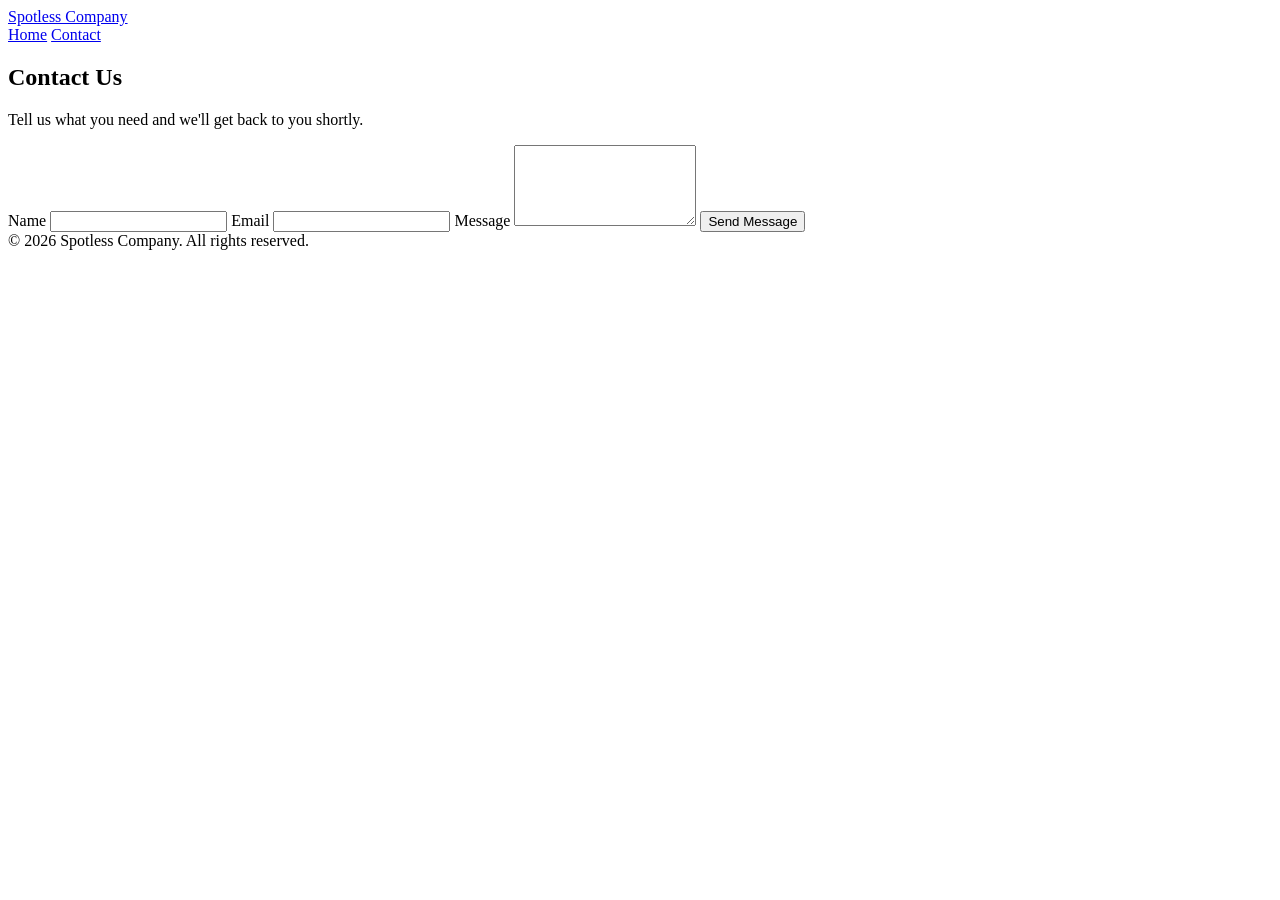
==== contact.html @ 9b99438a "add contact.html" ====
<!DOCTYPE html>
<html lang="en">
<head>
  <meta charset="UTF-8">
  <meta name="viewport" content="width=device-width, initial-scale=1.0">
  <title>Spotless Company - Contact</title>
  <link rel="stylesheet" href="style.css">
</head>
<body>
  <nav>
    <a class="brand" href="index.html">Spotless Company</a>
    <div class="links">
      <a href="index.html">Home</a>
      <a href="contact.html">Contact</a>
    </div>
  </nav>

  <main>
    <section class="contact">
      <h1>Contact Us</h1>
      <p>Tell us what you need and we'll get back to you shortly.</p>

      <form action="https://formspree.io/f/你的ID" method="POST">
        <label>Name
          <input type="text" name="name" required>
        </label>
        <label>Email
          <input type="email" name="email" required>
        </label>
        <label>Message
          <textarea name="message" rows="5" required></textarea>
        </label>
        <button type="submit">Send Message</button>
      </form>
    </section>
  </main>

  <footer>© 2026 Spotless Company. All rights reserved.</footer>
</body>
</html>
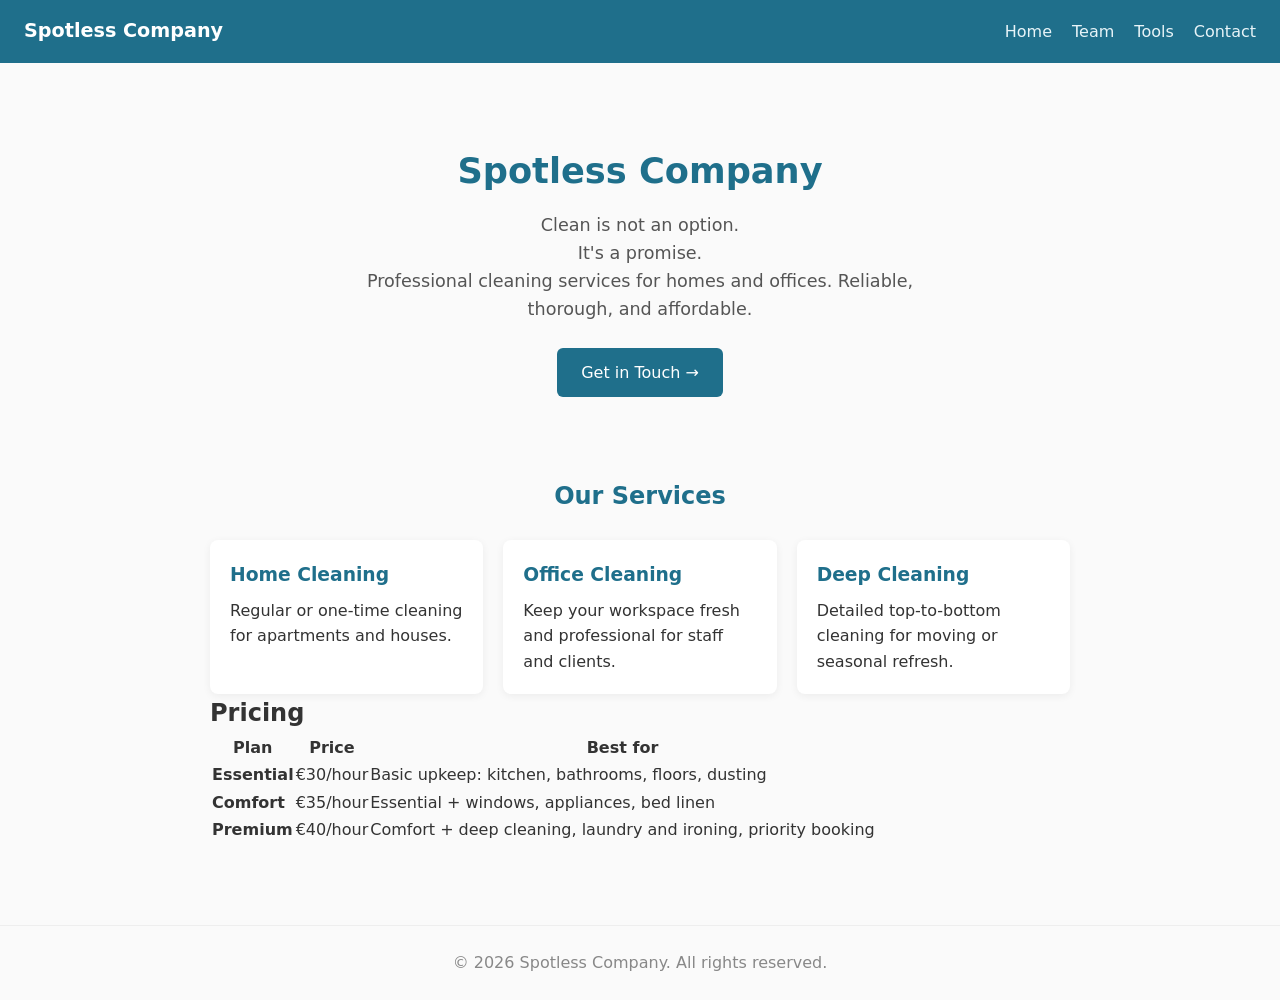
==== commit a040888b: "Update contact.html" ====
--- a/contact.html
+++ b/contact.html
@@ -3,7 +3,7 @@
 <head>
   <meta charset="UTF-8">
   <meta name="viewport" content="width=device-width, initial-scale=1.0">
-  <title>Spotless Company - Contact</title>
+  <title>Spotless Company - Home</title>
   <link rel="stylesheet" href="style.css">
 </head>
 <body>
@@ -11,27 +11,66 @@
     <a class="brand" href="index.html">Spotless Company</a>
     <div class="links">
       <a href="index.html">Home</a>
+      <a href="team.html">Team</a>
+      <a href="tools.html">Tools</a>
       <a href="contact.html">Contact</a>
     </div>
   </nav>
 
   <main>
-    <section class="contact">
-      <h1>Contact Us</h1>
-      <p>Tell us what you need and we'll get back to you shortly.</p>
+    <section class="hero">
+      <h1>Spotless Company</h1>
+      <p class="slogan">Clean is not an option.<br>It's a promise.</p>
+      <p>Professional cleaning services for homes and offices. Reliable, thorough, and affordable.</p>
+      <a href="contact.html" class="btn">Get in Touch →</a>
+    </section>
 
-      <form action="https://formspree.io/f/你的ID" method="POST">
-        <label>Name
-          <input type="text" name="name" required>
-        </label>
-        <label>Email
-          <input type="email" name="email" required>
-        </label>
-        <label>Message
-          <textarea name="message" rows="5" required></textarea>
-        </label>
-        <button type="submit">Send Message</button>
-      </form>
+    <section class="services">
+      <h2>Our Services</h2>
+      <div class="cards">
+        <div class="card">
+          <h3>Home Cleaning</h3>
+          <p>Regular or one-time cleaning for apartments and houses.</p>
+        </div>
+        <div class="card">
+          <h3>Office Cleaning</h3>
+          <p>Keep your workspace fresh and professional for staff and clients.</p>
+        </div>
+        <div class="card">
+          <h3>Deep Cleaning</h3>
+          <p>Detailed top-to-bottom cleaning for moving or seasonal refresh.</p>
+        </div>
+      </div>
+    </section>
+
+    <section class="pricing">
+      <h2>Pricing</h2>
+      <table class="price-table">
+        <thead>
+          <tr>
+            <th>Plan</th>
+            <th>Price</th>
+            <th>Best for</th>
+          </tr>
+        </thead>
+        <tbody>
+          <tr>
+            <td><strong>Essential</strong></td>
+            <td>€30/hour</td>
+            <td>Basic upkeep: kitchen, bathrooms, floors, dusting</td>
+          </tr>
+          <tr>
+            <td><strong>Comfort</strong></td>
+            <td>€35/hour</td>
+            <td>Essential + windows, appliances, bed linen</td>
+          </tr>
+          <tr>
+            <td><strong>Premium</strong></td>
+            <td>€40/hour</td>
+            <td>Comfort + deep cleaning, laundry and ironing, priority booking</td>
+          </tr>
+        </tbody>
+      </table>
     </section>
   </main>
 
--- a/style.css
+++ b/style.css
@@ -0,0 +1,61 @@
+* { box-sizing: border-box; margin: 0; padding: 0; }
+body { font-family: system-ui, sans-serif; line-height: 1.6; color: #333; background: #fafafa; }
+
+nav {
+  display: flex; justify-content: space-between; align-items: center;
+  padding: 16px 24px; background: #1f6f8b;
+}
+nav .brand { color: #fff; font-weight: 700; font-size: 1.2rem; text-decoration: none; }
+nav .links { display: flex; gap: 20px; }
+nav .links a { color: #e8f4f8; text-decoration: none; }
+nav .links a:hover { text-decoration: underline; }
+
+main { max-width: 900px; margin: 0 auto; padding: 40px 20px; }
+
+.hero { text-align: center; padding: 40px 0 20px; }
+.hero h1 { font-size: 2.2rem; margin-bottom: 12px; color: #1f6f8b; }
+.hero p { font-size: 1.1rem; color: #555; max-width: 600px; margin: 0 auto; }
+
+.btn {
+  display: inline-block; margin-top: 24px; padding: 12px 24px;
+  background: #1f6f8b; color: #fff; text-decoration: none; border-radius: 6px;
+}
+.btn:hover { background: #17576e; }
+
+.services { margin-top: 60px; }
+.services h2 { text-align: center; margin-bottom: 24px; color: #1f6f8b; }
+.cards { display: flex; gap: 20px; flex-wrap: wrap; }
+.card {
+  flex: 1 1 240px; background: #fff; padding: 20px;
+  border-radius: 8px; box-shadow: 0 2px 8px rgba(0,0,0,0.06);
+}
+.card h3 { margin-bottom: 8px; color: #1f6f8b; }
+
+.contact { max-width: 600px; margin: 0 auto; }
+.contact h1 { color: #1f6f8b; margin-bottom: 8px; }
+.contact p { color: #555; margin-bottom: 8px; }
+
+form { display: flex; flex-direction: column; gap: 16px; margin-top: 24px; }
+label { display: flex; flex-direction: column; gap: 6px; font-weight: 600; }
+input, textarea {
+  padding: 10px; border: 1px solid #ccc; border-radius: 6px;
+  font-size: 16px; font-family: inherit;
+}
+input:focus, textarea:focus { outline: none; border-color: #1f6f8b; }
+button {
+  padding: 12px; background: #27ae60; color: #fff;
+  border: none; border-radius: 6px; font-size: 16px; cursor: pointer;
+}
+button:hover { background: #219150; }
+
+footer {
+  text-align: center; padding: 24px; color: #888;
+  border-top: 1px solid #eee; margin-top: 40px;
+}
+
+@media (max-width: 600px) {
+  nav { flex-direction: column; align-items: flex-start; gap: 8px; }
+  main { padding: 24px 16px; }
+  .hero h1 { font-size: 1.8rem; }
+  .cards { flex-direction: column; }
+}
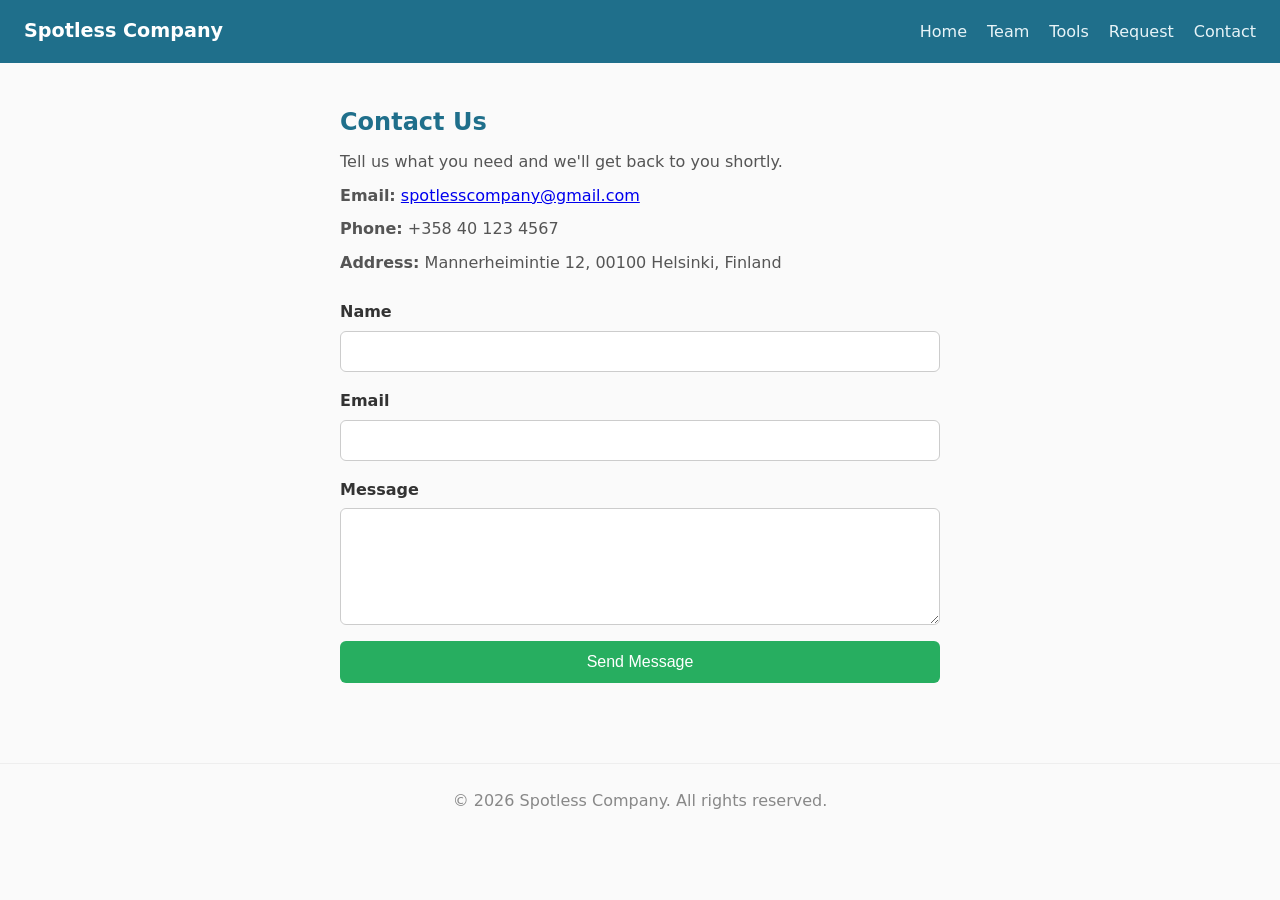
==== commit 3c7202a6: "Update contact.html" ====
--- a/contact.html
+++ b/contact.html
@@ -3,7 +3,7 @@
 <head>
   <meta charset="UTF-8">
   <meta name="viewport" content="width=device-width, initial-scale=1.0">
-  <title>Spotless Company - Home</title>
+  <title>Spotless Company - Contact</title>
   <link rel="stylesheet" href="style.css">
 </head>
 <body>
@@ -13,64 +13,34 @@
       <a href="index.html">Home</a>
       <a href="team.html">Team</a>
       <a href="tools.html">Tools</a>
+      <a href="request.html">Request</a>
       <a href="contact.html">Contact</a>
     </div>
   </nav>
 
   <main>
-    <section class="hero">
-      <h1>Spotless Company</h1>
-      <p class="slogan">Clean is not an option.<br>It's a promise.</p>
-      <p>Professional cleaning services for homes and offices. Reliable, thorough, and affordable.</p>
-      <a href="contact.html" class="btn">Get in Touch →</a>
-    </section>
+    <section class="contact">
+      <h1>Contact Us</h1>
+      <p>Tell us what you need and we'll get back to you shortly.</p>
 
-    <section class="services">
-      <h2>Our Services</h2>
-      <div class="cards">
-        <div class="card">
-          <h3>Home Cleaning</h3>
-          <p>Regular or one-time cleaning for apartments and houses.</p>
-        </div>
-        <div class="card">
-          <h3>Office Cleaning</h3>
-          <p>Keep your workspace fresh and professional for staff and clients.</p>
-        </div>
-        <div class="card">
-          <h3>Deep Cleaning</h3>
-          <p>Detailed top-to-bottom cleaning for moving or seasonal refresh.</p>
-        </div>
+      <div class="contact-info">
+        <p><strong>Email:</strong> <a href="mailto:spotlesscompany@gmail.com">spotlesscompany@gmail.com</a></p>
+        <p><strong>Phone:</strong> +358 40 123 4567</p>
+        <p><strong>Address:</strong> Mannerheimintie 12, 00100 Helsinki, Finland</p>
       </div>
-    </section>
 
-    <section class="pricing">
-      <h2>Pricing</h2>
-      <table class="price-table">
-        <thead>
-          <tr>
-            <th>Plan</th>
-            <th>Price</th>
-            <th>Best for</th>
-          </tr>
-        </thead>
-        <tbody>
-          <tr>
-            <td><strong>Essential</strong></td>
-            <td>€30/hour</td>
-            <td>Basic upkeep: kitchen, bathrooms, floors, dusting</td>
-          </tr>
-          <tr>
-            <td><strong>Comfort</strong></td>
-            <td>€35/hour</td>
-            <td>Essential + windows, appliances, bed linen</td>
-          </tr>
-          <tr>
-            <td><strong>Premium</strong></td>
-            <td>€40/hour</td>
-            <td>Comfort + deep cleaning, laundry and ironing, priority booking</td>
-          </tr>
-        </tbody>
-      </table>
+      <form action="https://formspree.io/f/你的ID" method="POST">
+        <label>Name
+          <input type="text" name="name" required>
+        </label>
+        <label>Email
+          <input type="email" name="email" required>
+        </label>
+        <label>Message
+          <textarea name="message" rows="5" required></textarea>
+        </label>
+        <button type="submit">Send Message</button>
+      </form>
     </section>
   </main>
 
--- a/style.css
+++ b/style.css
@@ -3,17 +3,22 @@
 
 nav {
   display: flex; justify-content: space-between; align-items: center;
-  padding: 16px 24px; background: #1f6f8b;
+  padding: 16px 24px; background: #1f6f8b; flex-wrap: wrap; gap: 10px;
 }
 nav .brand { color: #fff; font-weight: 700; font-size: 1.2rem; text-decoration: none; }
-nav .links { display: flex; gap: 20px; }
+nav .links { display: flex; gap: 20px; flex-wrap: wrap; }
 nav .links a { color: #e8f4f8; text-decoration: none; }
 nav .links a:hover { text-decoration: underline; }
 
 main { max-width: 900px; margin: 0 auto; padding: 40px 20px; }
 
+/* Hero */
 .hero { text-align: center; padding: 40px 0 20px; }
 .hero h1 { font-size: 2.2rem; margin-bottom: 12px; color: #1f6f8b; }
+.hero .slogan {
+  font-size: 1.5rem; font-weight: 700; font-style: italic;
+  color: #17576e; margin: 16px 0 20px; line-height: 1.4;
+}
 .hero p { font-size: 1.1rem; color: #555; max-width: 600px; margin: 0 auto; }
 
 .btn {
@@ -22,6 +27,7 @@
 }
 .btn:hover { background: #17576e; }
 
+/* Services */
 .services { margin-top: 60px; }
 .services h2 { text-align: center; margin-bottom: 24px; color: #1f6f8b; }
 .cards { display: flex; gap: 20px; flex-wrap: wrap; }
@@ -31,6 +37,55 @@
 }
 .card h3 { margin-bottom: 8px; color: #1f6f8b; }
 
+/* Pricing table */
+.pricing { margin-top: 60px; }
+.pricing h2 { text-align: center; margin-bottom: 24px; color: #1f6f8b; }
+.price-table {
+  width: 100%; border-collapse: collapse; background: #fff;
+  border-radius: 8px; overflow: hidden; box-shadow: 0 2px 8px rgba(0,0,0,0.06);
+}
+.price-table th, .price-table td {
+  padding: 14px 16px; text-align: left; border-bottom: 1px solid #eee;
+}
+.price-table th {
+  background: #1f6f8b; color: #fff; font-weight: 600;
+}
+.price-table tbody tr:last-child td { border-bottom: none; }
+.price-table tbody tr:hover { background: #f0f7fa; }
+
+/* Team */
+.team h1, .tools h1 { color: #1f6f8b; margin-bottom: 8px; }
+.intro { color: #555; margin-bottom: 30px; }
+.team-grid { display: flex; gap: 24px; flex-wrap: wrap; }
+.team-card {
+  flex: 1 1 300px; background: #fff; padding: 24px;
+  border-radius: 10px; box-shadow: 0 2px 10px rgba(0,0,0,0.06);
+}
+.avatar {
+  width: 72px; height: 72px; border-radius: 50%;
+  background: #1f6f8b; color: #fff; display: flex;
+  align-items: center; justify-content: center;
+  font-weight: 700; font-size: 1.3rem; margin-bottom: 14px;
+}
+.team-card h2 { font-size: 1.2rem; color: #17576e; margin-bottom: 4px; }
+.team-card .role { font-weight: 600; color: #27ae60; margin-bottom: 10px; }
+.certs { display: flex; flex-direction: column; gap: 6px; margin-top: 14px; }
+.cert {
+  display: inline-block; background: #e8f4f8; color: #17576e;
+  padding: 6px 10px; border-radius: 6px; font-size: 0.9rem;
+  border-left: 3px solid #27ae60;
+}
+
+/* Tools */
+.tools-grid { display: grid; grid-template-columns: repeat(auto-fill, minmax(240px, 1fr)); gap: 20px; }
+.tool-card {
+  background: #fff; padding: 20px; border-radius: 10px;
+  box-shadow: 0 2px 10px rgba(0,0,0,0.06); text-align: center;
+}
+.tool-icon { font-size: 2.4rem; margin-bottom: 10px; }
+.tool-card h3 { color: #1f6f8b; margin-bottom: 8px; }
+
+/* Contact */
 .contact { max-width: 600px; margin: 0 auto; }
 .contact h1 { color: #1f6f8b; margin-bottom: 8px; }
 .contact p { color: #555; margin-bottom: 8px; }
@@ -54,8 +109,10 @@
 }
 
 @media (max-width: 600px) {
-  nav { flex-direction: column; align-items: flex-start; gap: 8px; }
+  nav { flex-direction: column; align-items: flex-start; }
   main { padding: 24px 16px; }
   .hero h1 { font-size: 1.8rem; }
-  .cards { flex-direction: column; }
+  .hero .slogan { font-size: 1.2rem; }
+  .cards, .team-grid { flex-direction: column; }
+  .price-table th, .price-table td { padding: 10px 8px; font-size: 0.9rem; }
 }
